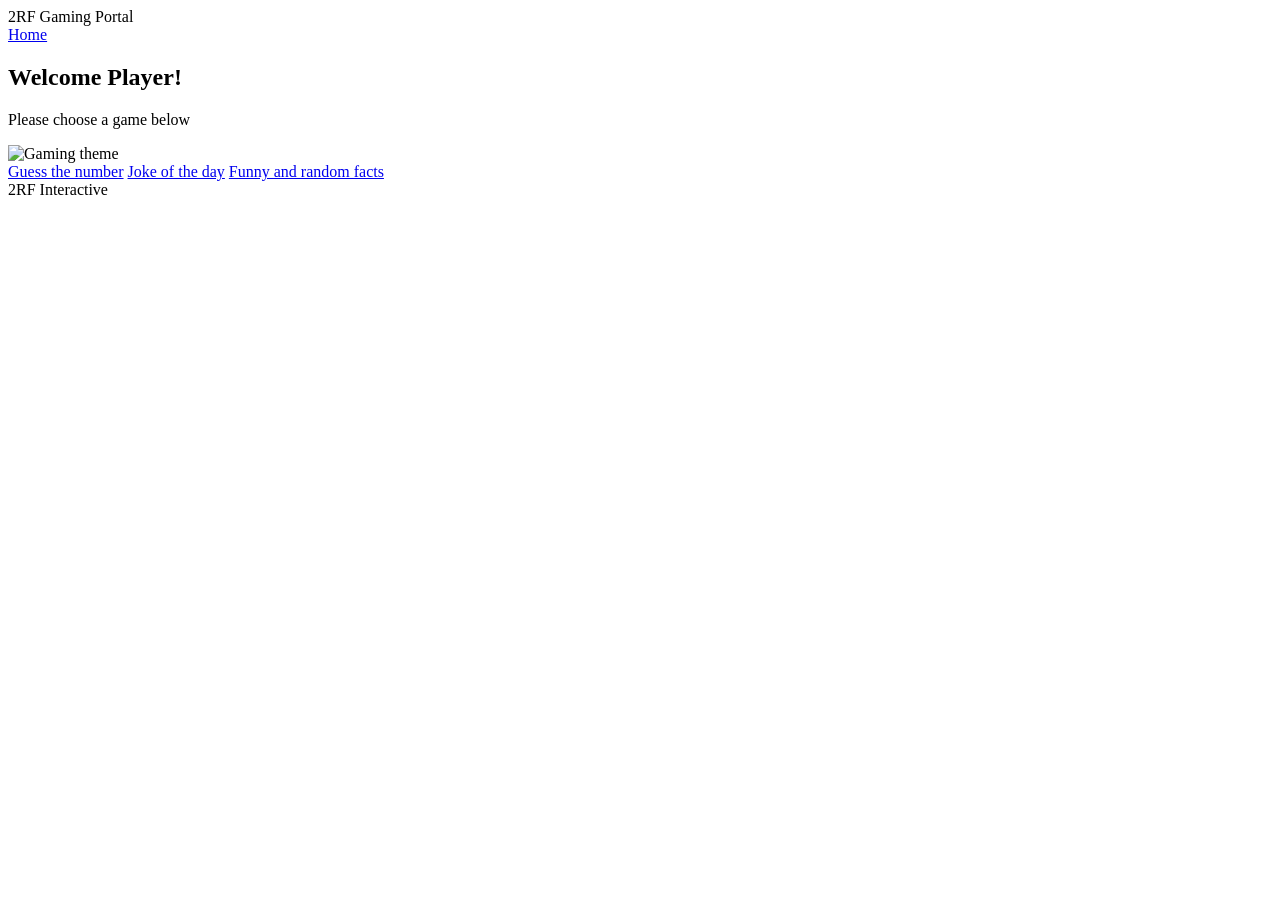
==== index.html @ 1e8b1d36 "Add initial index.html for gaming portal" ====
<!DOCTYPE html>
<html lang="en">
<head>
  <meta charset="UTF-8" />
  <meta name="viewport" content="width=device-width, initial-scale=1" />
  <title>2RF Gaming Portal</title>
  <link rel="stylesheet" href="style.css" />
</head>

<body class="portal-body">
  <header class="portal-header">
    <div class="portal-brand">2RF Gaming Portal</div>
    <nav class="portal-nav">
      <a href="index.html" aria-current="page">Home</a>
    </nav>
  </header>

  <main class="portal-wrap">
    <section class="portal-stage" aria-label="Game selection portal">

      <div class="portal-top">
        <div class="portal-panel">
          <div class="portal-welcome">
            <h1>Welcome Player!</h1>
            <p>Please choose a game below</p>
          </div>
        </div>

        <div class="portal-panel portal-image">
          <img src="myportal.jpeg" alt="Gaming theme" />
        </div>
      </div>
     
      <div class="portal-bottom" aria-label="Games">
        <a class="game-card" href="guess.html">Guess the number</a>
        <a class="game-card" href="joke.html">Joke of the day</a>
        <a class="game-card" href="diduknow.html">Funny and random facts</a>
      </div>

    </section>
  </main>

  <footer class="portal-footer">2RF Interactive</footer>
</body>
</html>
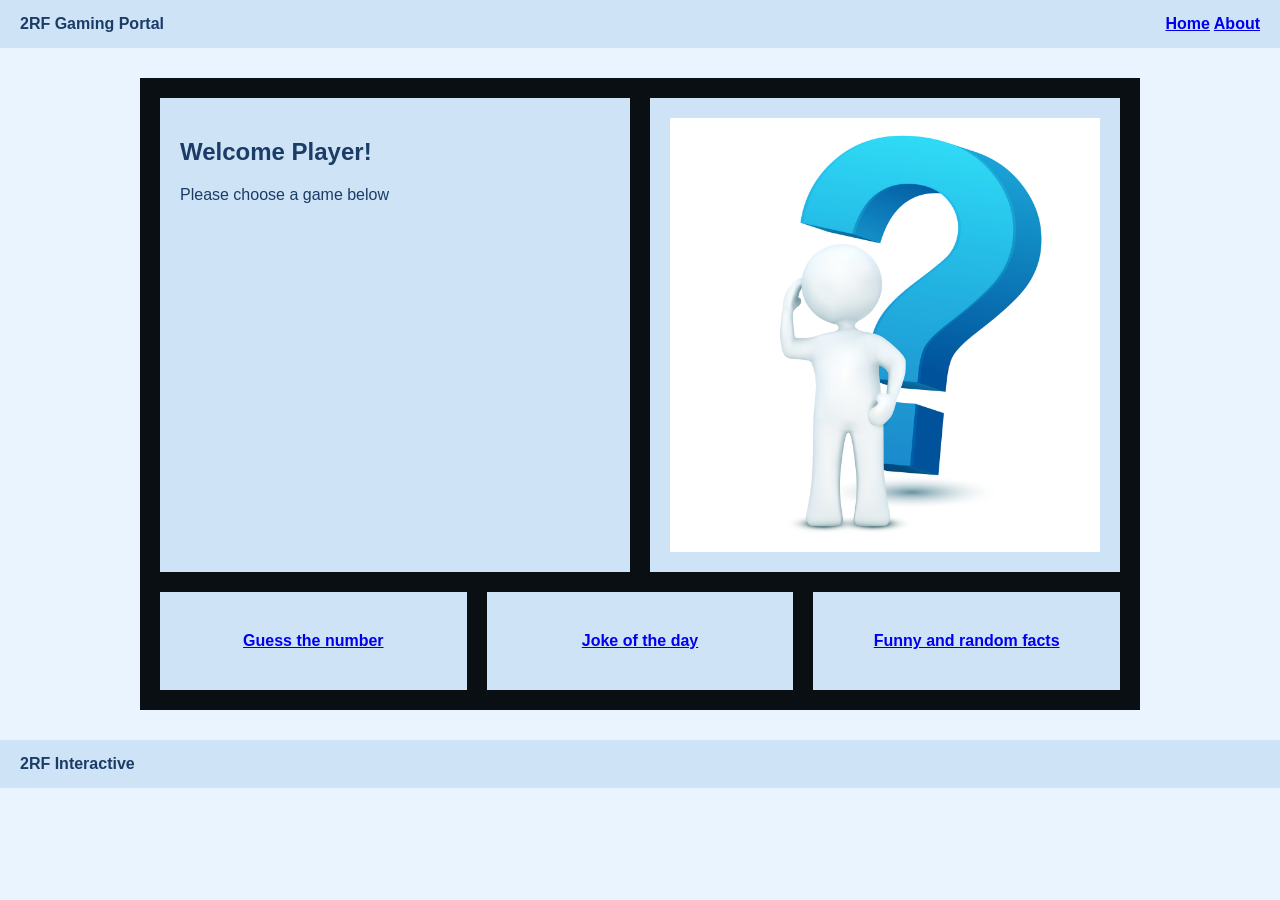
==== commit a5a13a67: "Add About link to navigation in index.html" ====
--- a/index.html
+++ b/index.html
@@ -11,7 +11,8 @@
   <header class="portal-header">
     <div class="portal-brand">2RF Gaming Portal</div>
     <nav class="portal-nav">
-      <a href="index.html" aria-current="page">Home</a>
+  <a href="index.html" aria-current="page">Home</a>
+  <a href="about.html">About</a>
     </nav>
   </header>
 
--- a/style.css
+++ b/style.css
@@ -0,0 +1,97 @@
+body {
+  font-family: Arial, sans-serif;
+  margin: 0;
+  background: rgb(234, 244, 255);
+  color: rgb(26, 60, 102);
+}
+
+.portal-header,
+.portal-footer {
+  background: rgb(207, 227, 246);
+  padding: 15px 20px;
+  font-weight: bold;
+}
+
+.portal-header {
+  display: flex;
+  justify-content: space-between;
+}
+
+.portal-wrap {
+  max-width: 1000px;
+  margin: 20px auto;
+  padding: 10px;
+}
+
+.portal-stage {
+  background: rgb(10, 15, 20);
+  padding: 20px;
+}
+
+.portal-top {
+  display: grid;
+  grid-template-columns: 1fr 1fr;
+  gap: 20px;
+}
+
+.portal-panel {
+  background: rgb(207, 227, 246);
+  padding: 20px;
+}
+
+.portal-image img {
+  width: 100%;
+  height: 100%;
+  object-fit: cover;
+}
+
+.portal-bottom {
+  margin-top: 20px;
+  display: grid;
+  grid-template-columns: repeat(3, 1fr);
+  gap: 20px;
+}
+
+.game-card {
+  background: rgb(207, 227, 246);
+  padding: 40px 10px;
+  text-align: center;
+  font-weight: bold;
+}
+
+.page {
+  max-width: 700px;
+  margin: 40px auto;
+  padding: 10px;
+}
+
+.card {
+  background: rgb(255, 255, 255);
+  padding: 25px;
+  border-radius: 8px;
+}
+
+.row {
+  margin-top: 10px;
+  display: flex;
+  gap: 10px;
+  flex-wrap: wrap;
+}
+
+input, button {
+  padding: 10px;
+  font-size: 16px;
+}
+
+button {
+  background: rgb(26, 115, 232);
+  color: rgb(255, 255, 255);
+  border: none;
+  cursor: pointer;
+}
+
+.status {
+  margin-top: 15px;
+  padding: 10px;
+  background: rgb(240, 248, 255);
+}
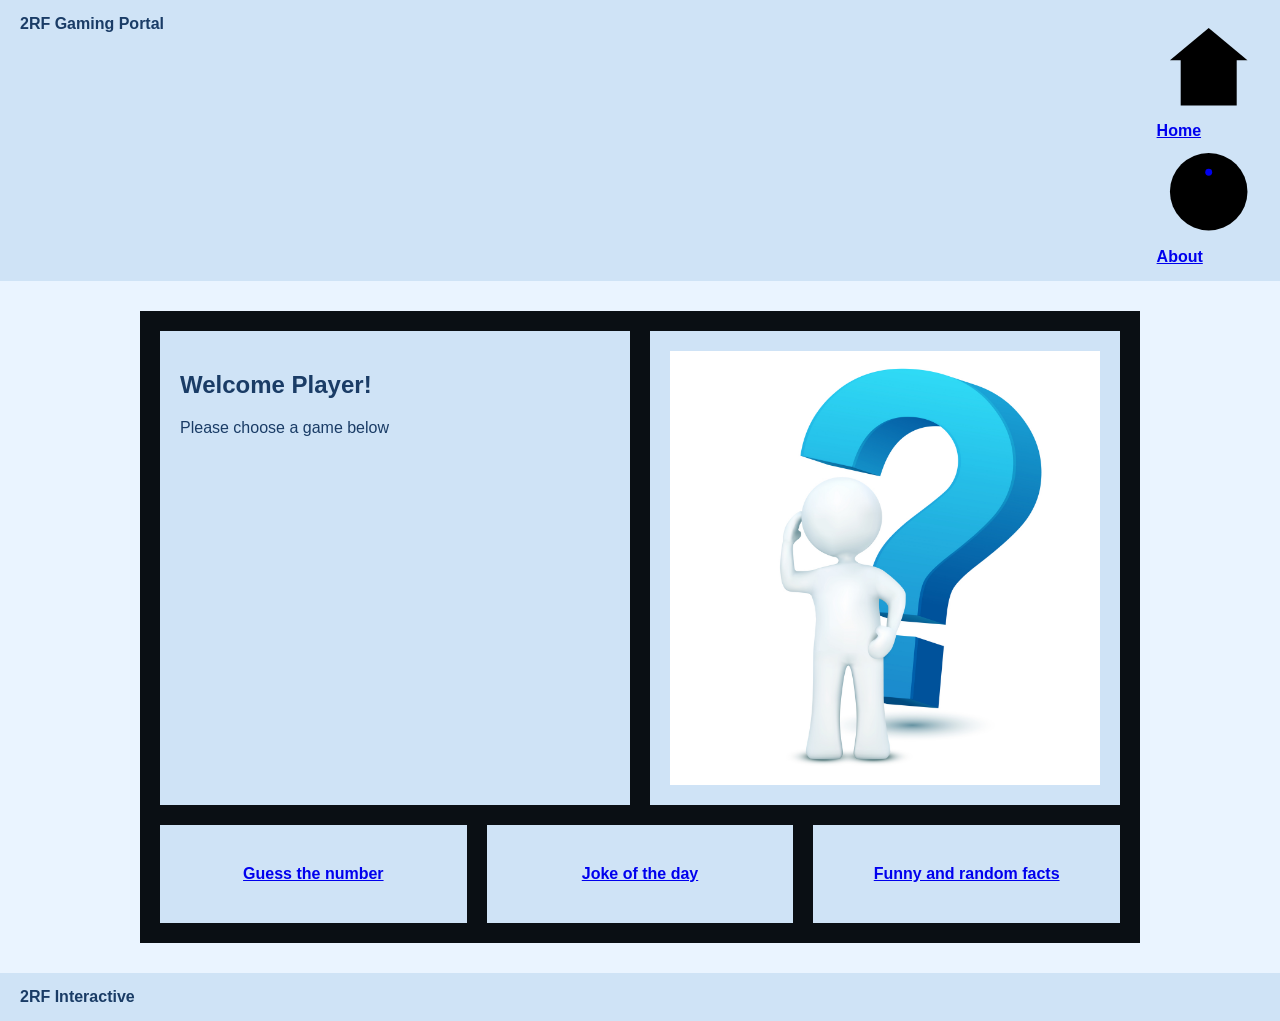
==== commit c955a81b: "Enhance navigation links with icons and labels" ====
--- a/index.html
+++ b/index.html
@@ -11,8 +11,21 @@
   <header class="portal-header">
     <div class="portal-brand">2RF Gaming Portal</div>
     <nav class="portal-nav">
-  <a href="index.html" aria-current="page">Home</a>
-  <a href="about.html">About</a>
+  <a href="index.html" aria-label="Home">
+        <svg class="nav-icon" viewBox="0 0 24 24" aria-hidden="true" focusable="false">
+          <path d="M3 10.5L12 3l9 7.5" />
+          <path d="M5.5 9.5V21h13V9.5" />
+        </svg>
+        Home
+      </a>
+      <a href="about.html" aria-current="page" aria-label="About">
+        <svg class="nav-icon" viewBox="0 0 24 24" aria-hidden="true" focusable="false">
+          <circle cx="12" cy="12" r="9" />
+          <path d="M12 10.5V16" />
+          <circle cx="12" cy="7.5" r="0.8" fill="currentColor" stroke="none" />
+        </svg>
+        About
+      </a>
     </nav>
   </header>
 
--- a/style.css
+++ b/style.css
@@ -83,12 +83,15 @@
   font-size: 16px;
 }
 
-button {
-  background: rgb(26, 115, 232);
-  color: rgb(255, 255, 255);
-  border: none;
-  cursor: pointer;
+button.ghost{
+  padding: 9px 12px;
+  border-radius: 12px;
+  border:1px solid rgba(6, 243, 243, 0.904);
+  background: transparent;
+  color: var(--text);
+  cursor:pointer;
 }
+button.ghost:hover{background: rgba(109, 226, 244, 0.08)}
 
 .status {
   margin-top: 15px;
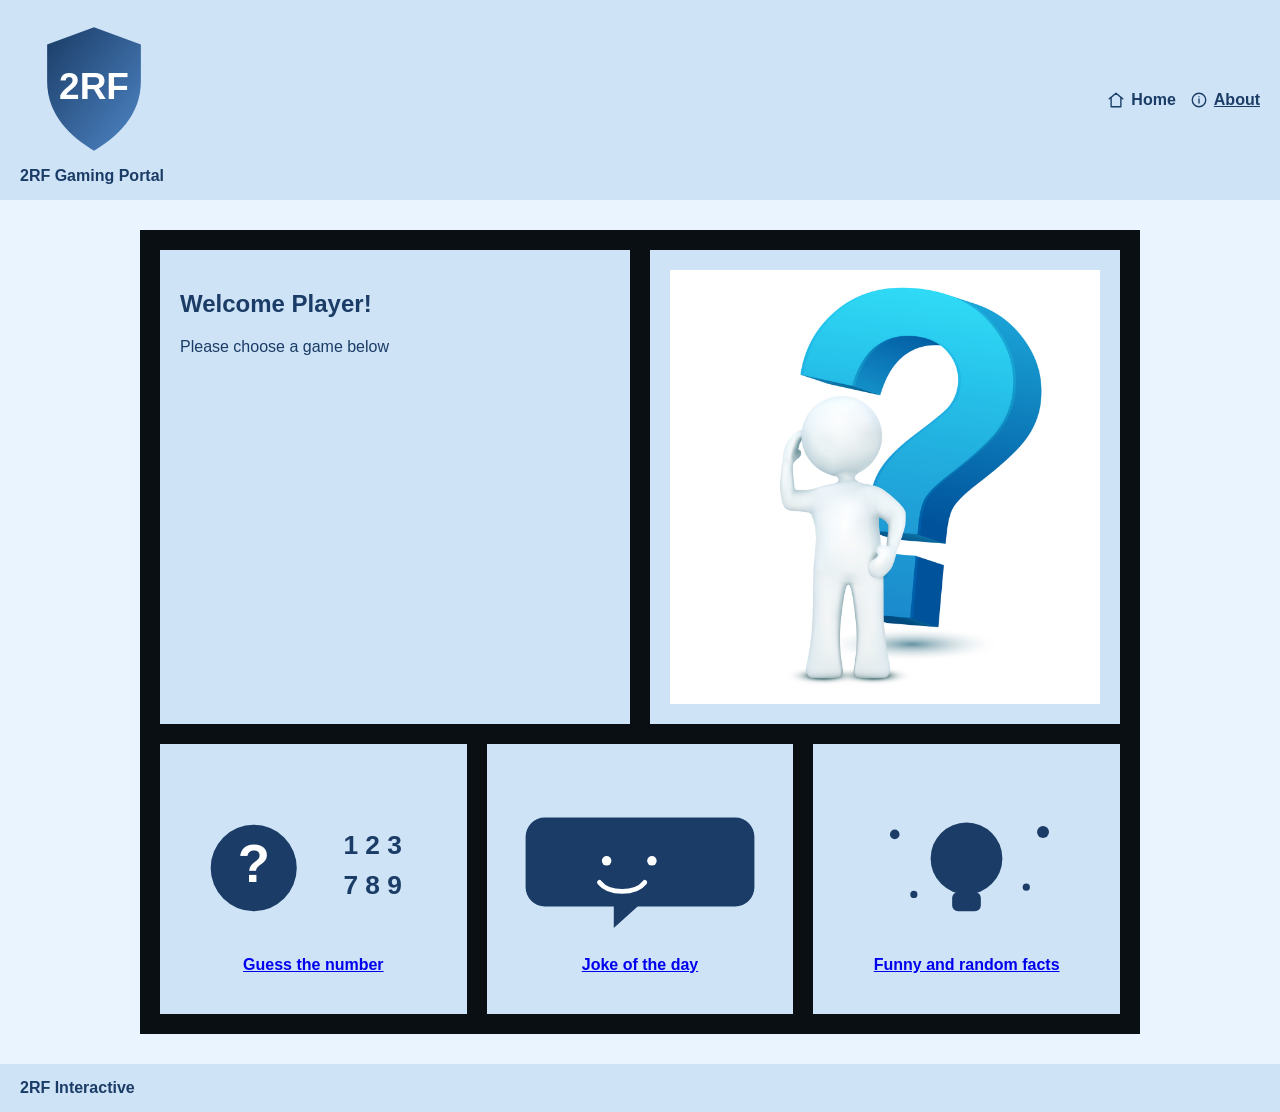
==== commit 7de04e27: "Enhance header and game links with images" ====
--- a/index.html
+++ b/index.html
@@ -8,8 +8,11 @@
 </head>
 
 <body class="portal-body">
-  <header class="portal-header">
-    <div class="portal-brand">2RF Gaming Portal</div>
+   <header class="portal-header">
+    <div class="portal-brand">
+      <img class="portal-logo" src="logo.svg" alt="2RF Gaming Portal logo" />
+      <span>2RF Gaming Portal</span>
+    </div>
     <nav class="portal-nav">
   <a href="index.html" aria-label="Home">
         <svg class="nav-icon" viewBox="0 0 24 24" aria-hidden="true" focusable="false">
@@ -45,10 +48,19 @@
         </div>
       </div>
      
-      <div class="portal-bottom" aria-label="Games">
-        <a class="game-card" href="guess.html">Guess the number</a>
-        <a class="game-card" href="joke.html">Joke of the day</a>
-        <a class="game-card" href="diduknow.html">Funny and random facts</a>
+     <div class="portal-bottom" aria-label="Games">
+        <a class="game-card" href="guess.html">
+          <img class="game-thumb" src="guess-thumb.svg" alt="Question mark and numbers for the Guess the Number game" />
+          Guess the number
+        </a>
+        <a class="game-card" href="joke.html">
+          <img class="game-thumb" src="joke-thumb.svg" alt="Speech bubble with a smiling face for Joke of the Day" />
+          Joke of the day
+        </a>
+        <a class="game-card" href="diduknow.html">
+          <img class="game-thumb" src="facts-thumb.svg" alt="Light bulb and stars representing fun facts" />
+          Funny and random facts
+        </a>
       </div>
 
     </section>
--- a/style.css
+++ b/style.css
@@ -15,6 +15,34 @@
 .portal-header {
   display: flex;
   justify-content: space-between;
+  align-items: center;
+}
+
+.portal-nav {
+  display: flex;
+  gap: 14px;
+}
+
+.portal-nav a {
+  color: inherit;
+  text-decoration: none;
+  display: inline-flex;
+  align-items: center;
+  gap: 6px;
+}
+
+.nav-icon {
+  width: 18px;
+  height: 18px;
+  stroke: currentColor;
+  fill: none;
+  stroke-width: 1.8;
+  stroke-linecap: round;
+  stroke-linejoin: round;
+}
+
+.portal-nav a[aria-current="page"] {
+  text-decoration: underline;
 }
 
 .portal-wrap {
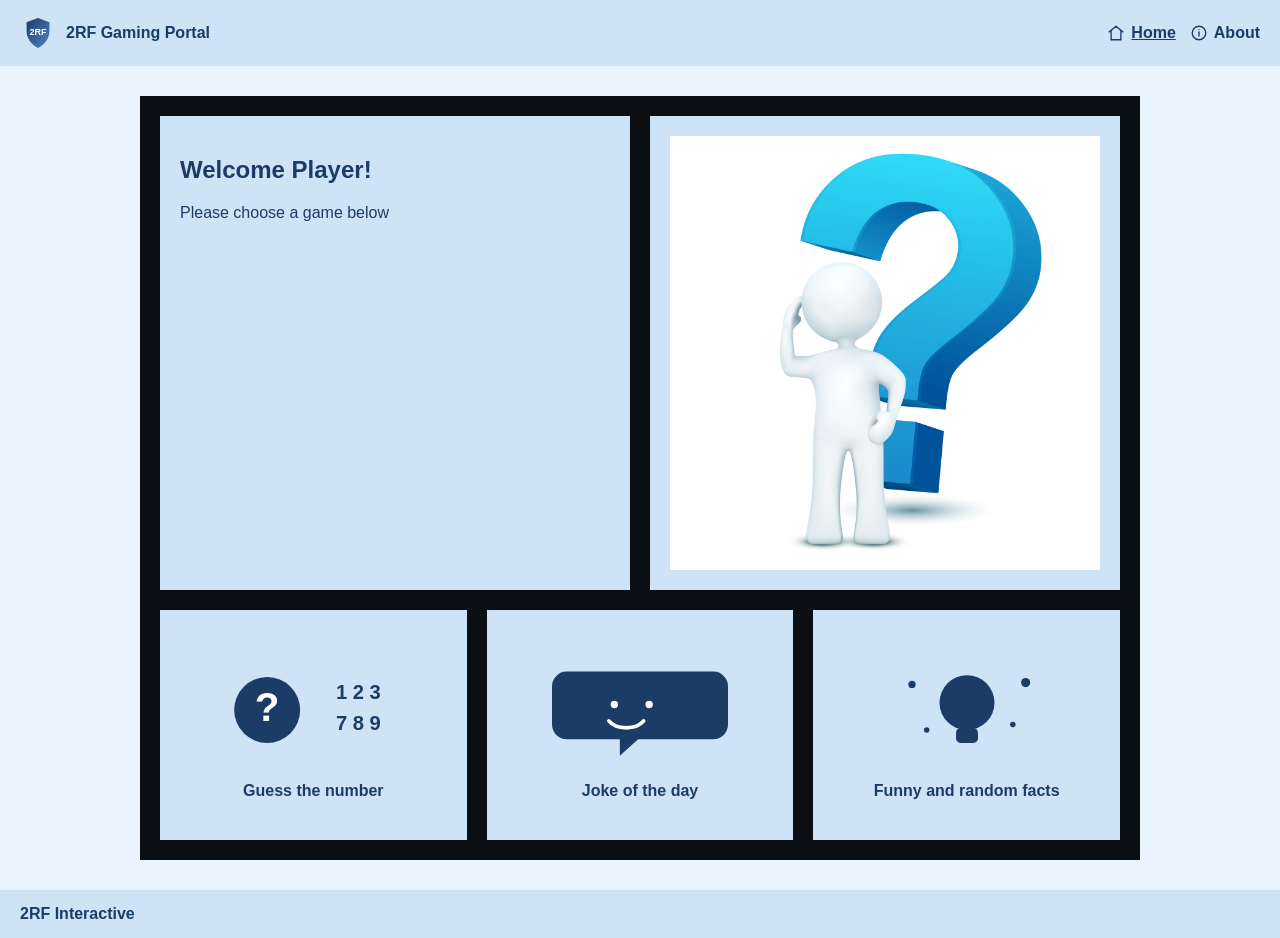
==== commit cf641779: "Update navigation links for current page indication" ====
--- a/index.html
+++ b/index.html
@@ -14,14 +14,14 @@
       <span>2RF Gaming Portal</span>
     </div>
     <nav class="portal-nav">
-  <a href="index.html" aria-label="Home">
+  <a href="index.html" aria-current="page" aria-label="Home">
         <svg class="nav-icon" viewBox="0 0 24 24" aria-hidden="true" focusable="false">
           <path d="M3 10.5L12 3l9 7.5" />
           <path d="M5.5 9.5V21h13V9.5" />
         </svg>
         Home
       </a>
-      <a href="about.html" aria-current="page" aria-label="About">
+      <a href="about.html" aria-label="About">
         <svg class="nav-icon" viewBox="0 0 24 24" aria-hidden="true" focusable="false">
           <circle cx="12" cy="12" r="9" />
           <path d="M12 10.5V16" />
--- a/style.css
+++ b/style.css
@@ -18,12 +18,26 @@
   align-items: center;
 }
 
+.portal-brand {
+  display: inline-flex;
+  align-items: center;
+  gap: 10px;
+}
+
+.portal-logo {
+  width: 36px;
+  height: 36px;
+}
+
 .portal-nav {
   display: flex;
   gap: 14px;
 }
 
-.portal-nav a {
+.portal-nav a,
+.portal-nav a:visited,
+.portal-nav a:hover,
+.portal-nav a:focus {
   color: inherit;
   text-decoration: none;
   display: inline-flex;
@@ -85,6 +99,33 @@
   padding: 40px 10px;
   text-align: center;
   font-weight: bold;
+  text-decoration: none;
+  color: inherit;
+  display: flex;
+  flex-direction: column;
+  align-items: center;
+  gap: 12px;
+}
+
+.game-thumb {
+  width: 100%;
+  max-width: 220px;
+  height: 120px;
+  object-fit: cover;
+}
+
+.about-gallery {
+  margin-top: 8px;
+  display: grid;
+  grid-template-columns: repeat(3, 1fr);
+  gap: 10px;
+}
+
+.about-gallery img {
+  width: 100%;
+  height: 90px;
+  object-fit: cover;
+  background: rgb(255, 255, 255);
 }
 
 .page {
@@ -126,3 +167,76 @@
   padding: 10px;
   background: rgb(240, 248, 255);
 }
+
+.portal-panel table {
+  display: block;
+  width: 100%;
+  overflow-x: auto;
+}
+
+select {
+  padding: 10px;
+  font-size: 16px;
+}
+
+@media (max-width: 900px) {
+  .portal-top {
+    grid-template-columns: 1fr;
+  }
+
+  .portal-bottom {
+    grid-template-columns: repeat(2, 1fr);
+  }
+
+  .about-gallery {
+    grid-template-columns: repeat(2, 1fr);
+  }
+}
+
+@media (max-width: 600px) {
+  .portal-header {
+    flex-direction: column;
+    align-items: flex-start;
+    gap: 10px;
+  }
+
+  .portal-nav {
+    flex-wrap: wrap;
+    gap: 10px;
+  }
+
+  .portal-wrap {
+    margin: 10px auto;
+    padding: 8px;
+  }
+
+  .portal-stage,
+  .portal-panel {
+    padding: 14px;
+  }
+
+  .portal-bottom,
+  .about-gallery {
+    grid-template-columns: 1fr;
+  }
+
+  .game-card {
+    padding: 20px 10px;
+  }
+
+  .game-thumb,
+  .about-gallery img {
+    max-width: 100%;
+    height: auto;
+  }
+
+  .row {
+    flex-direction: column;
+  }
+
+  .row input,
+  .row select,
+  .row button {
+    width: 100%;
+  }
+}
